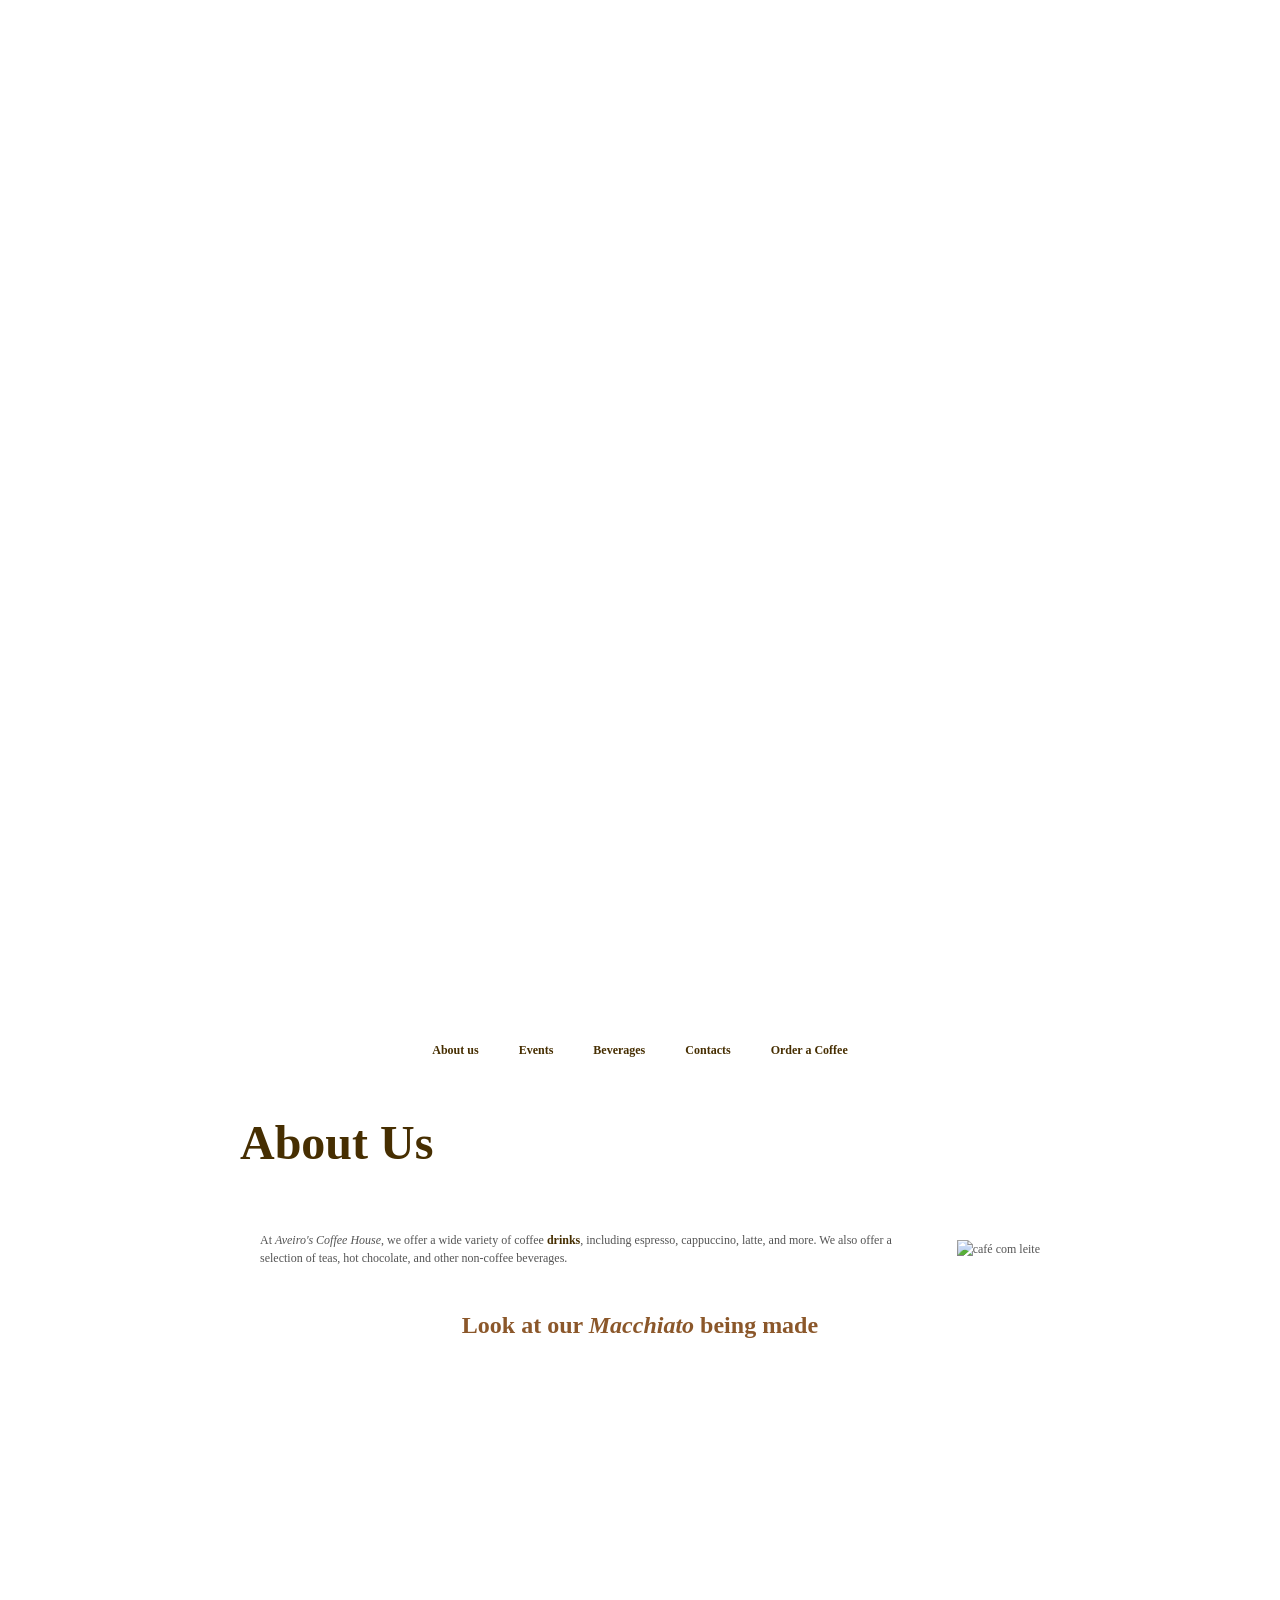
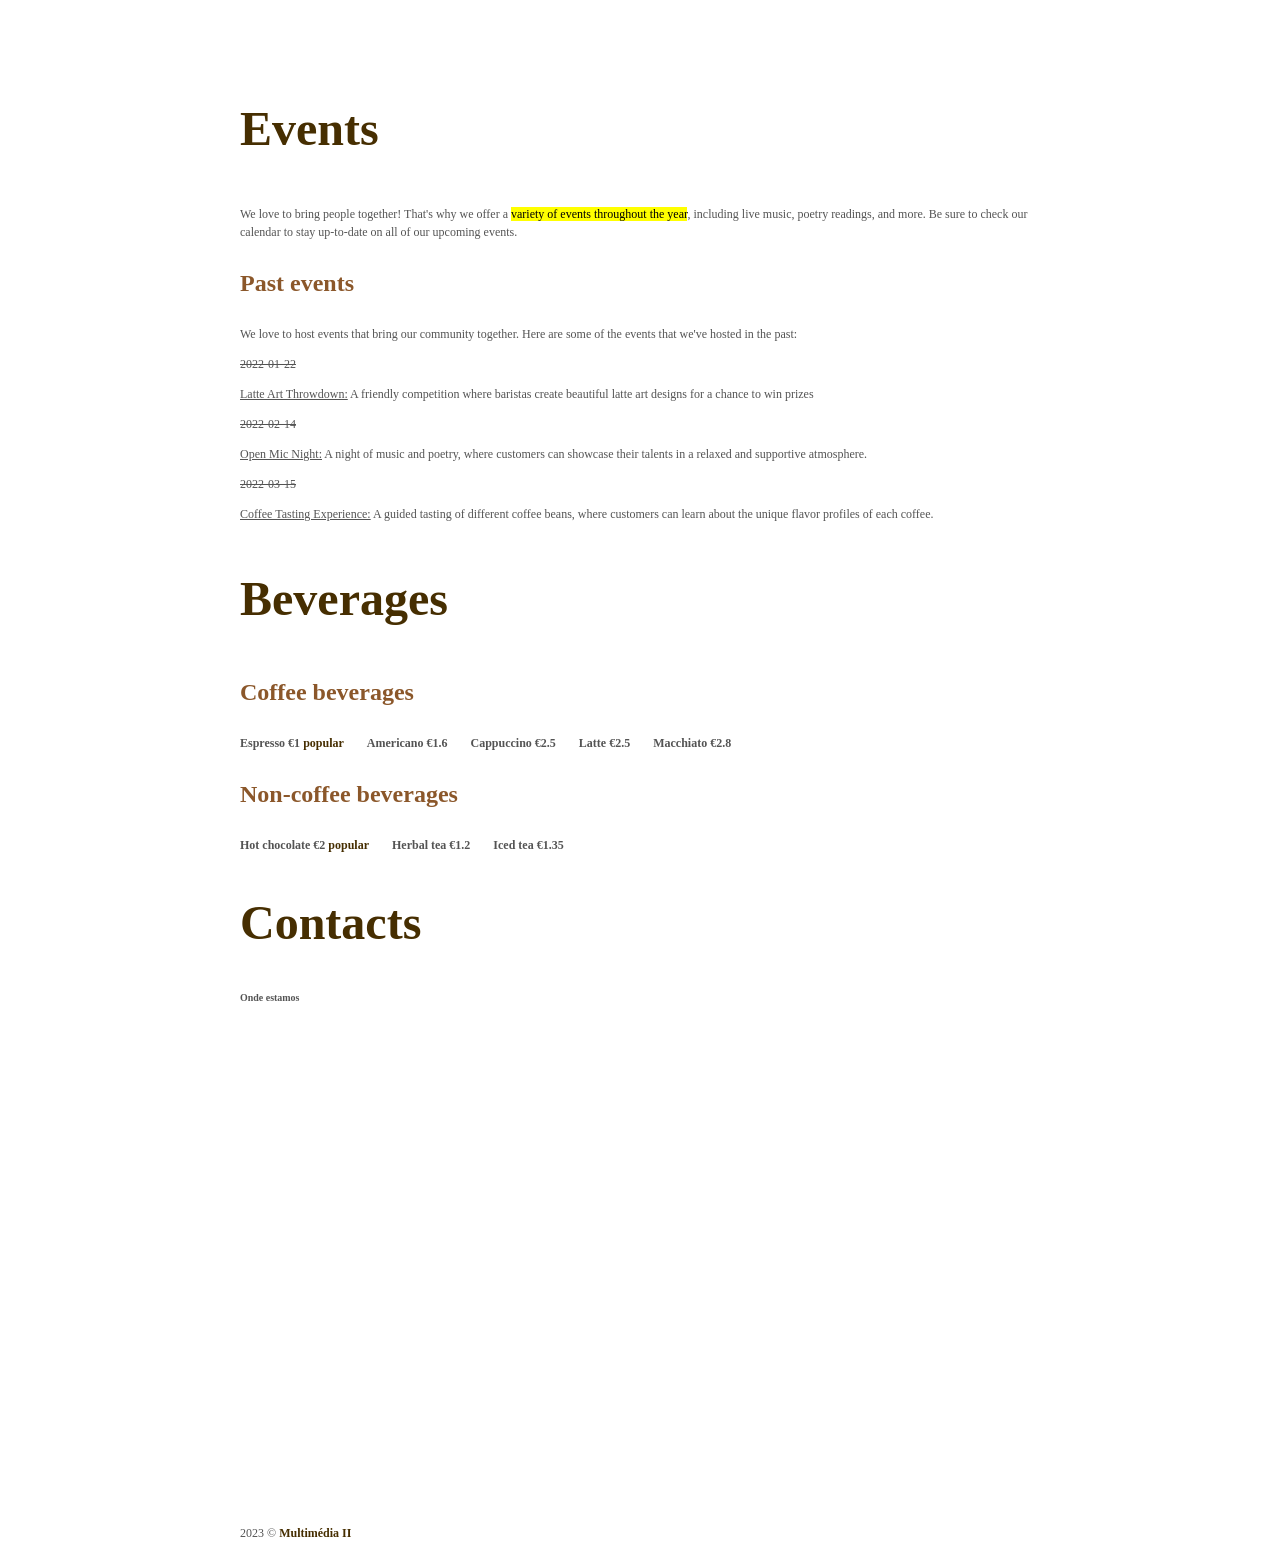
==== index.html @ ff82e3d5 "Add files via upload" ====
<html>
    <head>
        <meta charset="utf-8" />
        <title>Aveiro's Coffee House</title>
        <link rel="stylesheet" href="simplestyle.css" />
        <style>
            ul {
                list-style-type: none;
                padding:auto;
                margin:0 20px;
                display: flex;
                font-size: 50px;
                justify-content: center;
                grid: 20px;
                
            }
            li {
                margin: 20px;
            }
            
        </style>
    </head>
    <link rel="stylesheet" href="style.css">
    <link rel="stylesheet" href="https://fonts.googleapis.com/css?family=Lato">
    <link rel="stylesheet" href="imagens/bg_cafe.jpeg">
    <link rel="stylesheet" href="imagens/imagem.jpeg">
<body>
    <header>
    <h1>Welcome to Aveiro's Coffee House!</h1>
    </header>
    
    <nav>
        <ul class="nav-list">
      <li><a href="omeusite.html#aboutus">About us</a></li>
      <li><a href="omeusite.html#events">Events</a></li>
      <li><a href="omeusite.html#drinks">Beverages</a></li>
      <li><a href="omeusite.html#contacts">Contacts</a></li>
      <li><a href="Order.html"> Order a Coffee</a></li>
    </ul>
    </nav>
<h1 id="aboutus">About Us</h1>
    <section id="aboutus">
<div id="aboutus_content" class="macchiato">
    <p>At <em>Aveiro's Coffee House</em>,
        we offer a wide variety of coffee <a href="omeusite.html#drinks">drinks</a>, 
        including espresso, cappuccino, latte, and more. We also offer a selection of teas, 
        hot chocolate, and other non-coffee beverages.</p>
    
    <img src="imagens/imagem.jpeg" alt="café com leite" />
    </div>
        </section>
    <h2>Look at our <em> Macchiato</em> being made</h2>
    <section id="machiatto">
    <div id="machiatto_video">
    <iframe
        width="400"
        height="250"
        src="https://www.youtube.com/embed/cGzktwWnWmI"
        title="YouTube video player"
        frameborder="0"
        allolw="accelerometer; autoplay; clipboard-write; encrypted-media; gyroscope; picture-in-picture; web-share"
        allowfullscreen>
    </iframe>
    </div>
        </section>
    <main>
    <article>
    
<h1 id="events">Events</h1>
        <p>We love to bring people together! That's why we offer a 
        <mark>variety of events throughout the year</mark>, 
        including live music, poetry readings, and more. 
        Be sure to check our calendar to stay up-to-date on all of our upcoming events.</p>
        
<h3>Past events</h3>
        
    <p>We love to host events that bring our community together. Here are some of the events that we've hosted in the past:</p>
        
    <p><del>2022-01-22</del></p>
       <p>
        <u>Latte Art Throwdown:</u> A friendly competition where baristas create beautiful latte art designs for a chance to win prizes</p>
    
    <p><del>2022-02-14</del></p>
        <p><u>Open Mic Night:</u> A night of music and poetry, where customers can showcase their talents in a relaxed and supportive atmosphere.</p>
    
    <p><del>2022-03-15</del></p>
        <p><u>Coffee Tasting Experience:</u> A guided tasting of different coffee beans, where customers can learn about the unique flavor profiles of each coffee.</p>
    
<h1 id="drinks">Beverages</h1>
<h3>Coffee beverages</h3>
<h4>Espresso €1 <strong>popular</strong></h4>
<h4>Americano €1.6</h4>
<h4>Cappuccino €2.5</h4>
<h4>Latte €2.5</h4>
<h4>Macchiato €2.8</h4>
        
<h3>Non-coffee beverages</h3>
<h4>Hot chocolate €2 <strong>popular</strong></h4>
<h4>Herbal tea €1.2</h4>
<h4>Iced tea €1.35</h4> </article>
    </main>
    <div>
    <h1 id="contacts">Contacts</h1>
    <h5>Onde estamos</h5>
    <iframe src="https://www.google.com/maps/embed?pb=!1m18!1m12!1m3!1d1907.5675915534903!2d-8.657590190645907!3d40.62823415464051!2m3!1f0!2f0!3f0!3m2!1i1024!2i768!4f13.1!3m3!1m2!1s0xd23a2abf1a12a71%3A0x905d7abe0adaf770!2sComplexo%20Pedag%C3%B3gico%2C%20Cient%C3%ADfico%20e%20Tecnol%C3%B3gico!5e0!3m2!1spt-PT!2spt!4v1680171628230!5m2!1spt-PT!2spt" width="600" height="450" style="border:0;" allowfullscreen="" loading="lazy" referrerpolicy="no-referrer-when-downgrade"></iframe>
  </div>
    <p>2023 © <a href="https://www.ua.pt/pt/uc/2637" target="_blank">Multimédia II</a></p>

</body>
</html>
---- style.css ----
html {
    
}

@font-face {
  font-family: LatoItalic;
  src: url(lato/Lato-Italic.ttf);
}

body {
    background: #fff;
    color: #545454;
    font-family: LatoItalic;
    font-size: 12px;
    line-height: 1.5;
    margin: 0 auto;
    max-width: 800px;
    padding: 0em;
    list-style-type: none;
    text-justify: auto;
    justify-content: flex-start;
}

header { 
    background-image: url(imagens/bg_cafe.jpeg);
    background-repeat: no-repeat;
    background-size: cover;
    background-position: center;
    max-width: 100%;
    padding: 320px;
    list-style-type: none;
}

header h1 {
    margin: 0;
    color: white;
    text-align: center;
    list-style-type: none;
        
}

header nav ul {
    list-style: none;
    padding: 0;
    margin: 0;
    display: flex;
    justify-content: center;

}

header nav ul li{
    margin-right: 10px;
    list-style: none;
}


header nav ul li a{
    color: #462E01;
    font-weight: bold;
    text-decoration: : none;
    list-style-type: none;
    
}


h1 {
    font-family: LatoItalic;
    color: white;
    font-size: 3rem;
    border: 60px;
    text-decoration: none;
    list-style-type: none;
    
}


header, h1 {
    color: #462E01;
    font-weight: bold;
    text-decoration: none;
    list-style-type:none;
}


h2 {
    color: #8B572A;
    font-family: LatoItalic;
    font-size: 1.5rem;
    border: 50px;
    text-decoration: none;
    list-style-type: none;
    text-align: center;
}


h3 {
    
    color: #8B572A;
    font-family: LatoItalic;
    font-size: 1.5rem;
    border: 50px;
    text-decoration: none;
    list-style-type: none;

}


h3, a {
    color: #8B572A;
}


a, strong {
    color: #462E01;
    font-weight: bold;
    font-size: 12px;
    text-decoration: none;
    list-style-type: none;
    display: inline;
    padding: 0;
    margin: 0;
    text-decoration-line: none;

}

b, strong {
    font-weight: 600;
    list-style-type: none;
    
}

h4 {
    display: inline;
    margin-right: 20px;
    align-content: center;
    justify-content: space-around;
    align-items: center;
    text-align: center;

}

h4, a {
    font-weight: bold;
}

samp {
    display: none;
}

img {
    animation: colorize 2s cubic-bezier(0, 0, .78, .36) 1;
    background: transparent;
    display: inline;
    margin:inherit;
    max-width: 50%;
}



#macchiato {
    padding: 20px;
    
}

#macchiato_content {
    display: flex; 
    align-items: flex-start; 
    justify-content: space-between; 
}

#macchiato p {
    flex: 1; 
    margin-right: 20px; 
}

#macchiato img {
    max-width: 200px; 
    height: auto; 
    flex-shrink: 0; 
}


#aboutus_content {
    display: flex;
    align-items: center;
    justify-content: space-between;
    max-width: 1200px;
    margin: 0 auto;
    
}

#aboutus_content p {
    flex: 1;
    margin: 20px;
    text-align: left;
}

#aboutus_content img {
    max-width: 300px;
    height: auto;
    flex-shrink: 0;
}

.nav-list {
    list-style-type: none; 
    padding: 0;
    margin: 0;
    display: flex; 
    justify-content: center; 
    font-size: bold;
}

.nav-list li {
    margin: 0 10px; 
}

.nav-list li:first-child {
    margin-left: 0; 
}

.nav-list li:last-child {
    margin-right: 0; 
}

.nav-list li a {
    text-decoration: none; 
    color: #462E01; 
    font-weight: bold; 
    padding: 10px; 
    transition: color 0.3s ease; 
}

.nav-list li a:hover {
    color: #835C3B; 
}


#machiatto_section {
    background-color: #F0EAE2; /* Cor de fundo, opcional */
    padding: 20px;
}

#machiatto_video {
    display: flex;
    justify-content: center; 
    align-items: center;
}



iframe {
    margin: 20px;
    
}
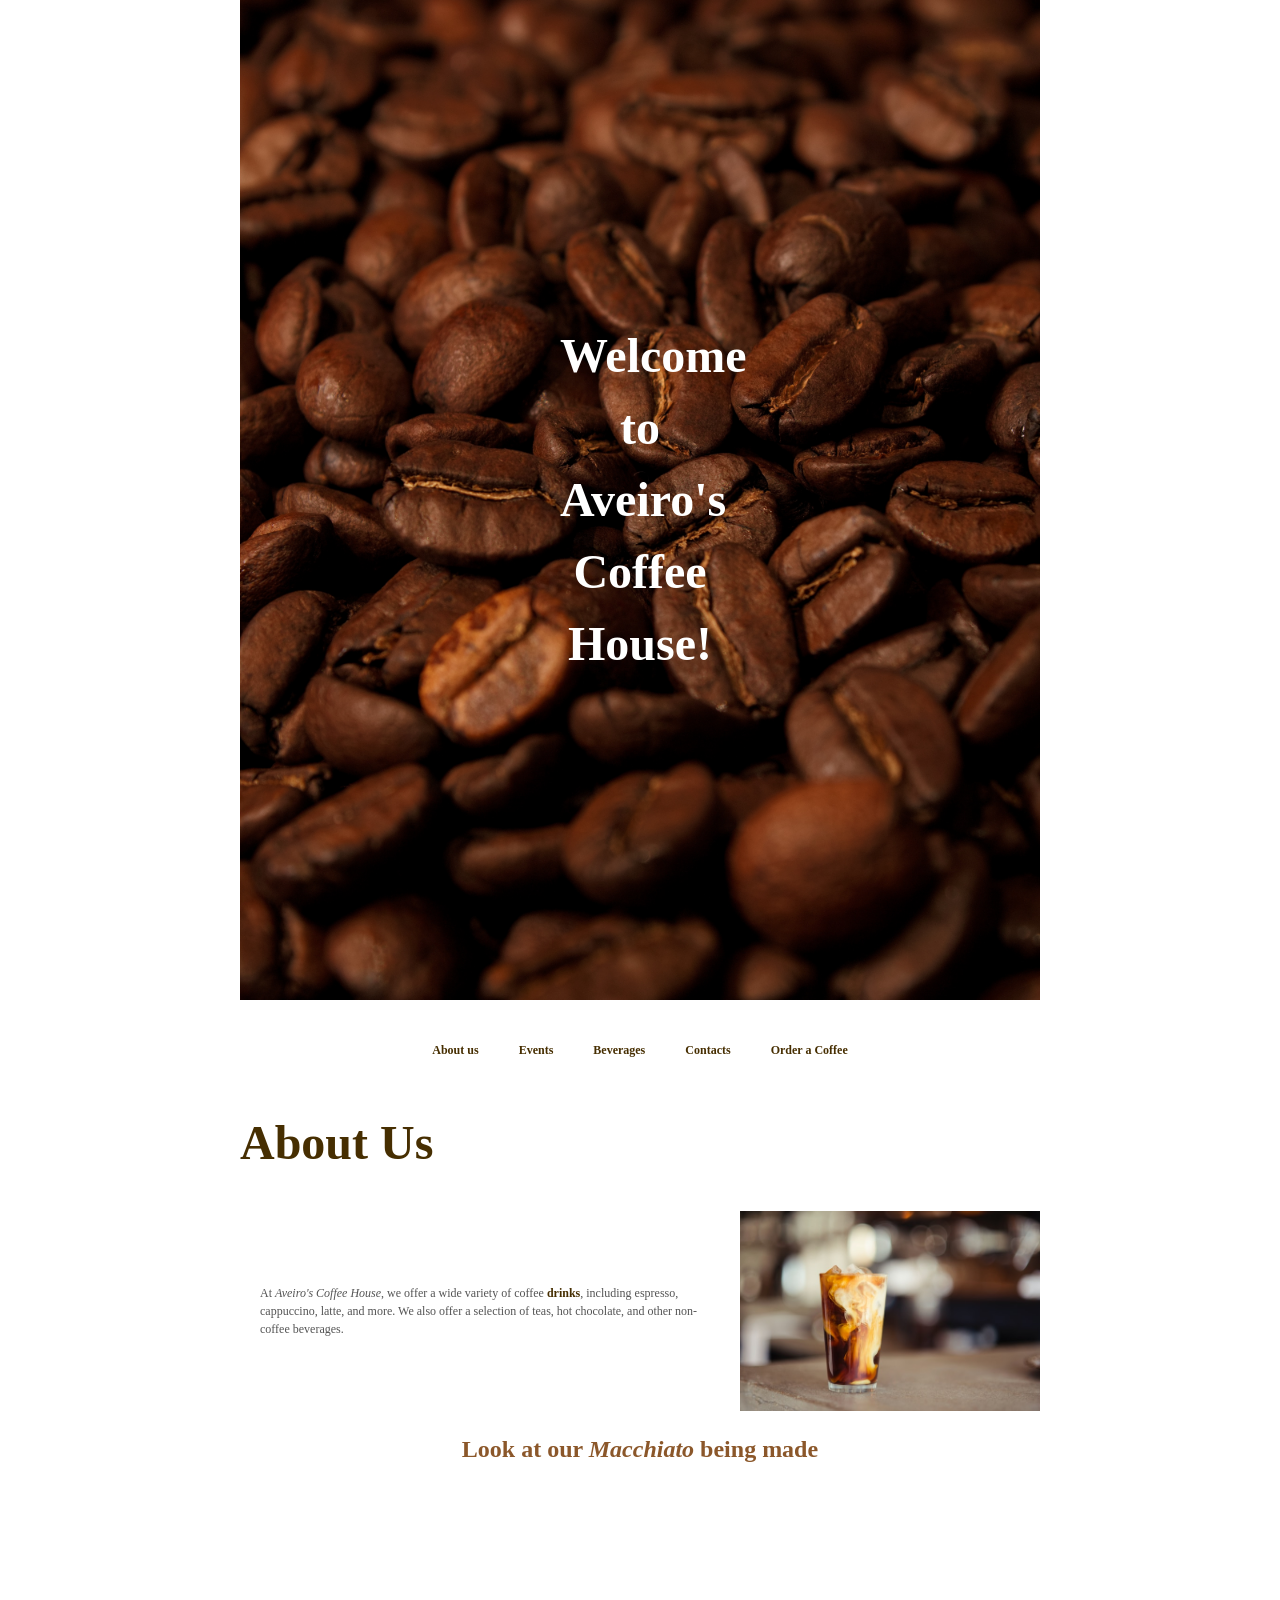
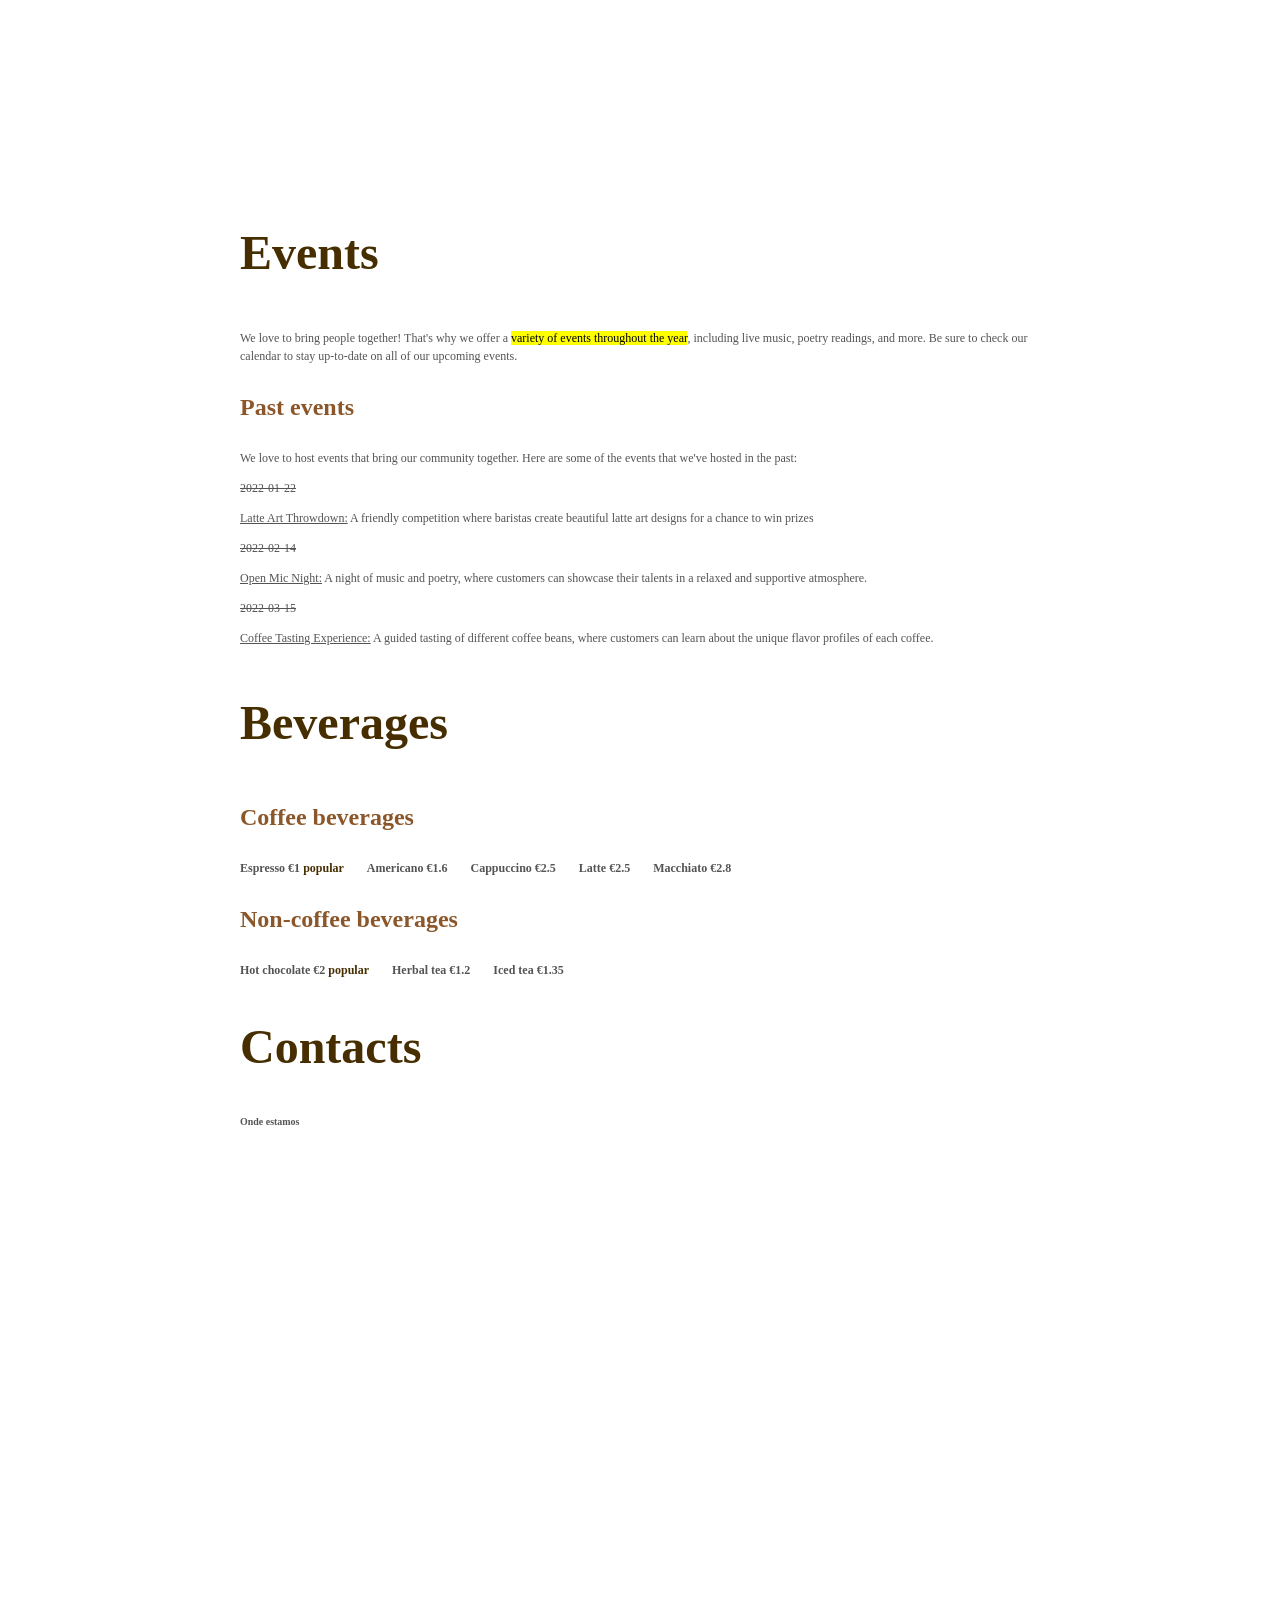
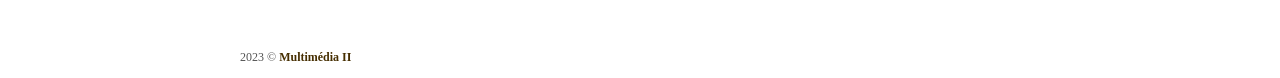
==== commit bad4996d: "Add files via upload" ====
--- a/index.html
+++ b/index.html
@@ -21,7 +21,7 @@
         </style>
     </head>
     <link rel="stylesheet" href="style.css">
-    <link rel="stylesheet" href="https://fonts.googleapis.com/css?family=Lato">
+    <link rel="stylesheet" href="style.css">
     <link rel="stylesheet" href="imagens/bg_cafe.jpeg">
     <link rel="stylesheet" href="imagens/imagem.jpeg">
 <body>
